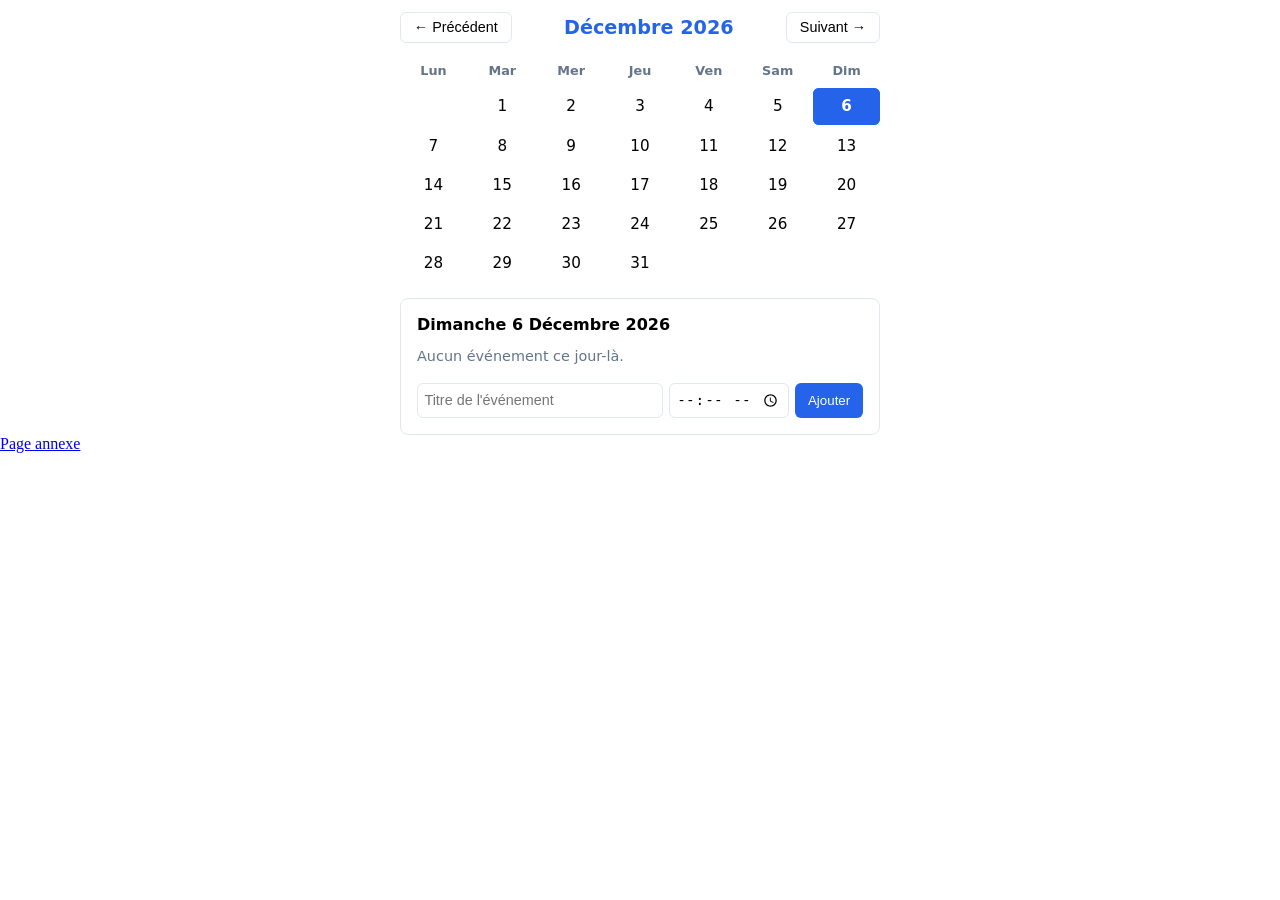
==== calendrier.html @ 6b39374b "Rename index.html to calendrier.html" ====
<!DOCTYPE html>
<html lang="fr">
  <head>
    <meta charset="utf-8">
    <title>App d'organisation</title>
    <link rel="stylesheet" href="style.css">
    <meta name="viewport" content="width=device-width, initial-scale=1.0">
</head>
<body>

<div class="calendar">
  <div class="calendar-header">
    <button id="prev">&larr; Précédent</button>
    <span class="month-year" id="monthYear"></span>
    <button id="next">Suivant &rarr;</button>
  </div>
  <div class="calendar-grid" id="grid">
    <span class="day-name">Lun</span>
    <span class="day-name">Mar</span>
    <span class="day-name">Mer</span>
    <span class="day-name">Jeu</span>
    <span class="day-name">Ven</span>
    <span class="day-name">Sam</span>
    <span class="day-name">Dim</span>
  </div>

  <div class="events-panel" id="eventsPanel" hidden>
    <h3 id="panelDate"></h3>
    <ul id="eventsList"></ul>
    <div class="event-form">
      <input type="text" id="eventTitle" placeholder="Titre de l'événement">
      <input type="time" id="eventTime">
      <button id="addEvent">Ajouter</button>
    </div>
  </div>
</div>

    <main>
      <div>
        <a href="page_annexe.html">Page annexe</a>
      </div>
    </main>
    <footer>
    </footer>

    <script src="js.js"></script>
  </body>
</html>
---- style.css ----
* {
    margin: 0;
    padding: 0;
    box-sizing: border-box;
}

body {
    background-color: #ffffff;
}

  .calendar {
    --accent: #2563eb;
    max-width: 480px;
    margin: 0 auto;
    font-family: system-ui, sans-serif;
  }
  .calendar-header {
    display: flex;
    justify-content: space-between;
    align-items: center;
    padding: 0.75rem 0;
  }
  .calendar-header button {
    background: none;
    border: 1px solid #e2e8f0;
    border-radius: 6px;
    padding: 0.4rem 0.8rem;
    cursor: pointer;
    font-size: 0.9rem;
  }
  .calendar-header button:hover { background: #f1f5f9; }
  .month-year {
    font-size: 1.2rem;
    font-weight: 600;
    color: var(--accent);
  }
  .calendar-grid {
    display: grid;
    grid-template-columns: repeat(7, 1fr);
    gap: 2px;
    text-align: center;
  }
  .day-name {
    padding: 0.5rem 0;
    font-size: 0.8rem;
    font-weight: 600;
    color: #64748b;
  }
  .day {
    padding: 0.6rem 0;
    font-size: 0.95rem;
    border-radius: 6px;
  }
  .day:hover { background: #f1f5f9; }
  .today {
    background: var(--accent);
    color: #fff;
    font-weight: 600;
  }
  .today:hover { background: var(--accent); }

  .day { cursor: pointer; position: relative; }

.day.selected { outline: 2px solid var(--accent); outline-offset: -2px; }

.day.has-events::after {
  content: "";
  position: absolute;
  bottom: 4px;
  left: 50%;
  transform: translateX(-50%);
  width: 5px;
  height: 5px;
  border-radius: 50%;
  background: var(--accent);
}
.today.has-events::after { background: #fff; }

.events-panel {
  margin-top: 1rem;
  padding: 1rem;
  border: 1px solid #e2e8f0;
  border-radius: 8px;
}
.events-panel h3 {
  font-size: 1rem;
  text-transform: capitalize;
  margin-bottom: 0.5rem;
}
.events-panel ul { list-style: none; margin-bottom: 0.75rem; }
.events-panel li {
  display: flex;
  justify-content: space-between;
  align-items: center;
  padding: 0.4rem 0.6rem;
  margin-bottom: 4px;
  background: #f1f5f9;
  border-radius: 6px;
  font-size: 0.9rem;
}
.events-panel li.empty { background: none; color: #64748b; padding-left: 0; }
.events-panel li button {
  background: none;
  border: none;
  color: #94a3b8;
  cursor: pointer;
  font-size: 1rem;
}
.events-panel li button:hover { color: #dc2626; }

.event-form { display: flex; gap: 0.4rem; flex-wrap: wrap; }
.event-form input {
  padding: 0.4rem;
  border: 1px solid #e2e8f0;
  border-radius: 6px;
  font-size: 0.9rem;
}
.event-form input[type="text"] { flex: 1; min-width: 140px; }
.event-form button {
  padding: 0.4rem 0.8rem;
  background: var(--accent);
  color: #fff;
  border: none;
  border-radius: 6px;
  cursor: pointer;
}

.day.blank { cursor: default; pointer-events: none; }
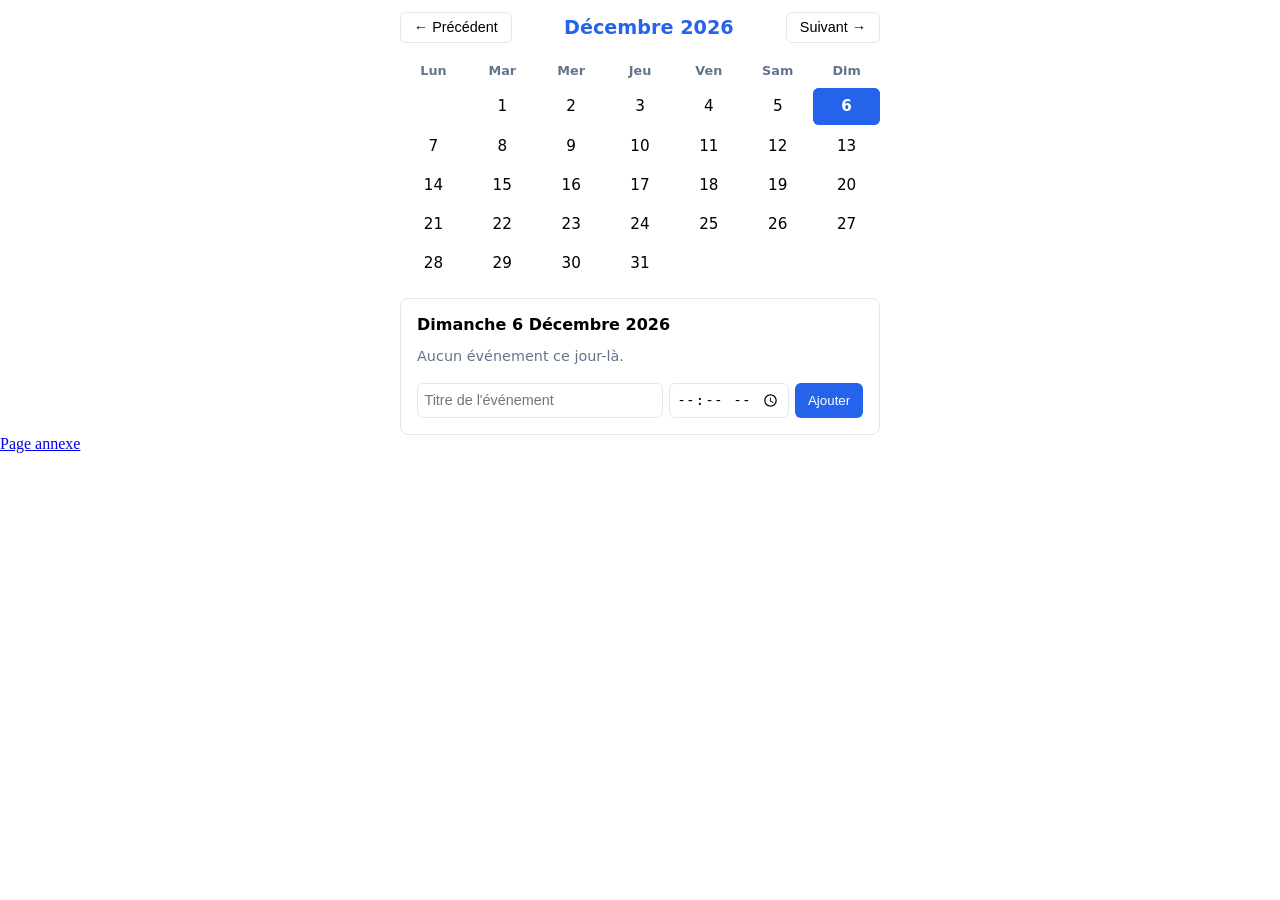
==== commit ee993716: "d" ====
--- a/calendrier.html
+++ b/calendrier.html
@@ -37,7 +37,7 @@
 
     <main>
       <div>
-        <a href="page_annexe.html">Page annexe</a>
+        <a href="to_do.html">Page annexe</a>
       </div>
     </main>
     <footer>
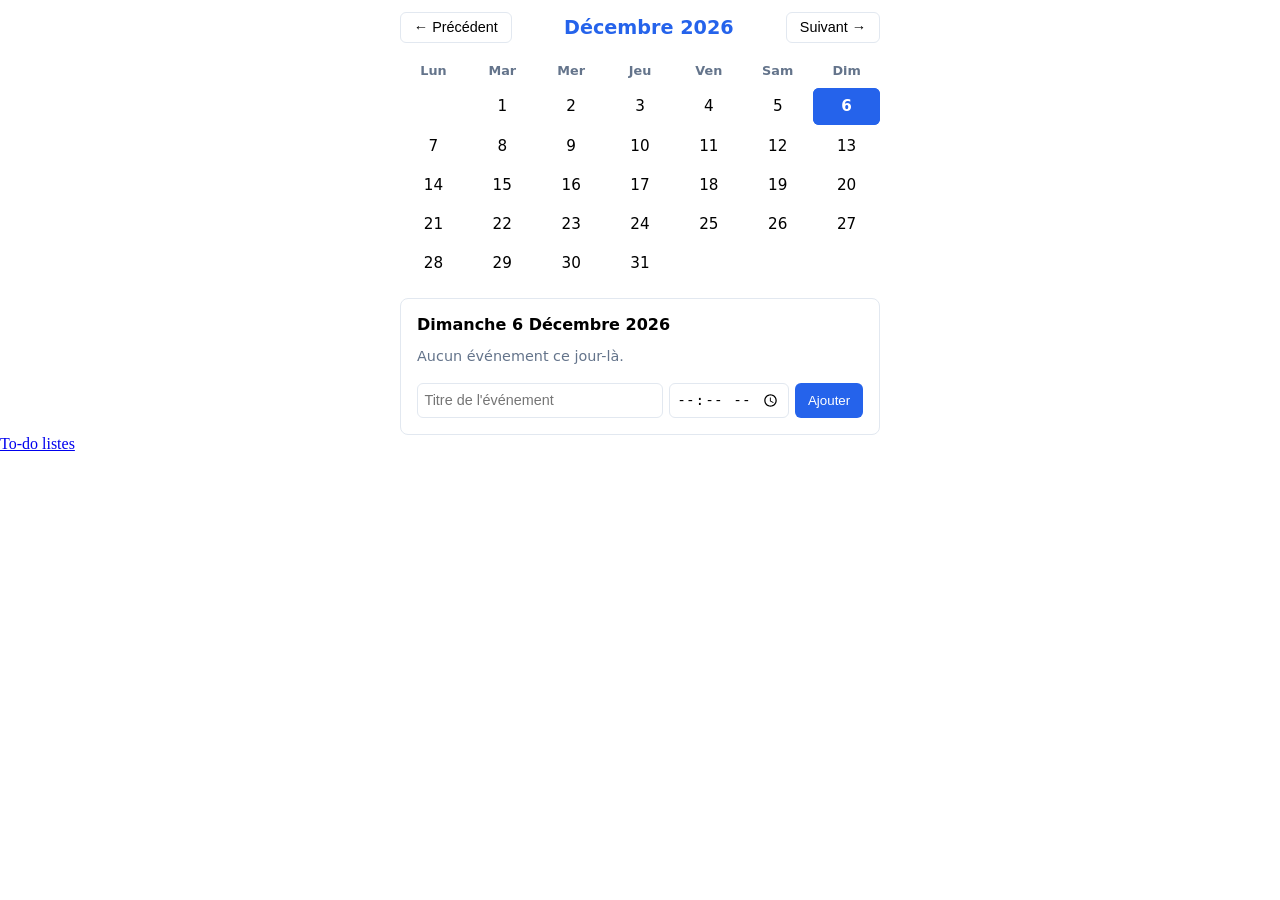
==== commit bc7f122b: "e" ====
--- a/calendrier.html
+++ b/calendrier.html
@@ -2,7 +2,7 @@
 <html lang="fr">
   <head>
     <meta charset="utf-8">
-    <title>App d'organisation</title>
+    <title>Calendrier</title>
     <link rel="stylesheet" href="style.css">
     <meta name="viewport" content="width=device-width, initial-scale=1.0">
 </head>
@@ -37,7 +37,7 @@
 
     <main>
       <div>
-        <a href="to_do.html">Page annexe</a>
+        <a href="to_do.html">To-do listes</a>
       </div>
     </main>
     <footer>
